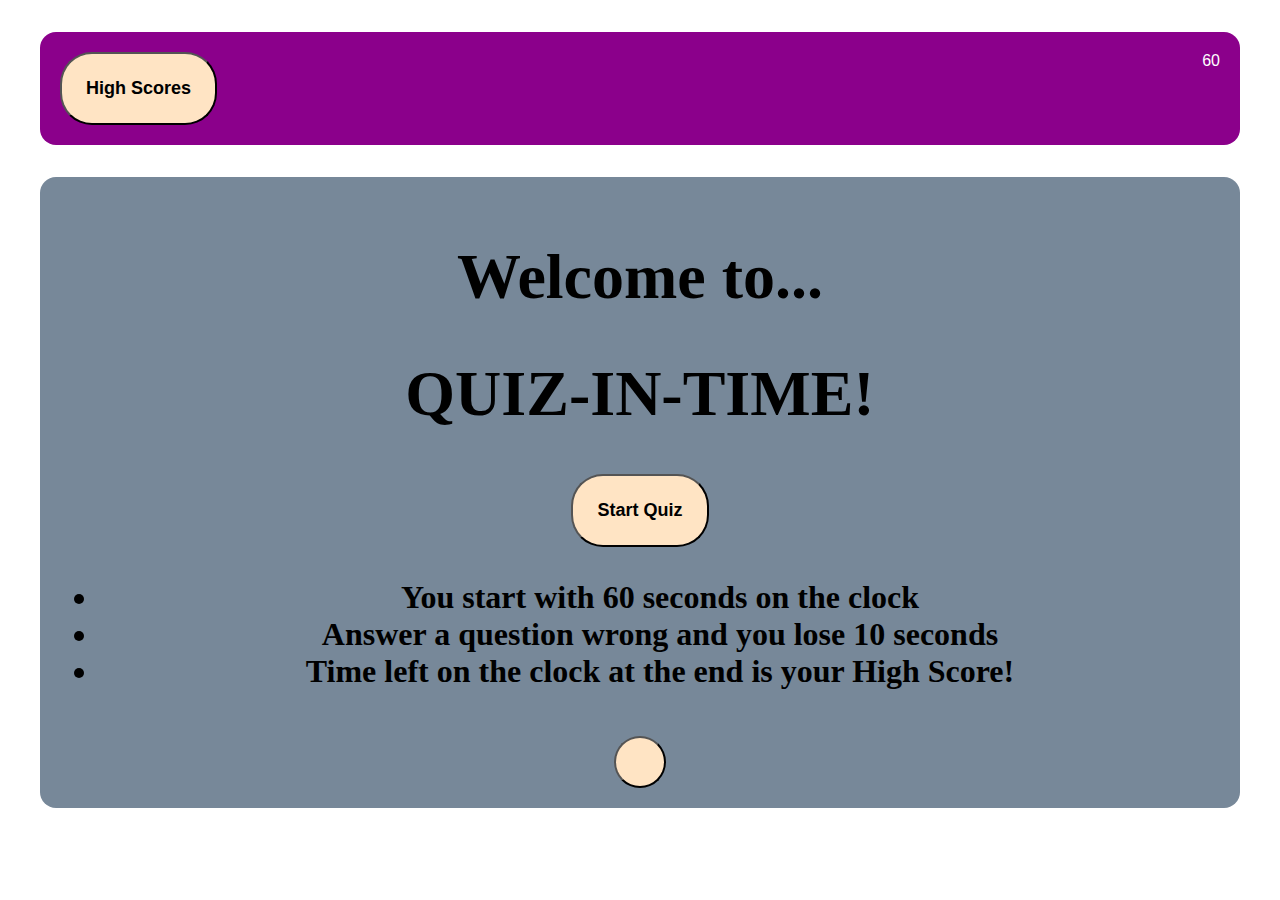
==== index.html @ d7a3acaa "add new html" ====
<!DOCTYPE html>
<html lang="en">
<head>
    <meta charset="UTF-8">
    <meta http-equiv="X-UA-Compatible" content="IE=edge">
    <meta name="viewport" content="width=device-width, initial-scale=1.0">
    <title>Quiz-In-Time!</title>
    <link rel="stylesheet" href="./assets/css/style.css">

</head>

<body>
<!-- header section -->
    <header>
<!-- high score -->
        <button class="btn" id="high-scores">High Scores</button>
<!-- time left -->
        <div class ="timer" id="time-left">60</div>
    </header>

    <main>
<!-- Home page section -->
    <section class="home">
        <article id="content">
            <h1> Welcome to...</h1>
            <h1> QUIZ-IN-TIME!</h1>
            <button id="startQuiz">Start Quiz</button>
            <ul>
                <li> You start with 60 seconds on the clock</li>
                <li> Answer a question wrong and you lose 10 seconds</li>
                <li> Time left on the clock at the end is your High Score! </li>
            </ul>
        </article>
    </section>

<!-- questions and multiple choice buttons -->

    <section class="questions-page hide" >
        <div id="time-left"></div>
        <h1  id="question"></h1>
        <button id="answer"></button>
    </section>

    </main>

    <footer>
<!-- correct or wrong answer confirmation -->

    </footer>
<!-- final score section -->

<!-- -->

    <script src="./assets/js/script.js"></script>
</body>
</html>
---- assets/css/style.css ----
/* body */

/* * */

/* would you like to play */

/* question section */

/* high score */

/* time left */

/* header */
header {
    padding: 20px;
    font-family: 'Trebuchet MS', 'Lucida Sans Unicode', 'Lucida Grande', 'Lucida Sans', Arial, sans-serif;
    background-color: darkmagenta;
    color: #ffffff;
    text-align: center;
    margin:2rem;
    display: flex;
    justify-content: space-between;
    border-radius: 1rem;

}

main {
    background-color: lightslategray;
    padding:20px;
    margin: 2rem;
    justify-content: center;
    text-align: center;
    font-weight: bolder;
    font-size: 2rem;
    border-radius: 1rem;
    list-style-type: none;
}

button {
    font-size: large;
    font-weight: bold;
    padding: 1.5rem;
    border-radius: 2rem;
    background-color: bisque;
}
/* correct or wrong */


/* final score */
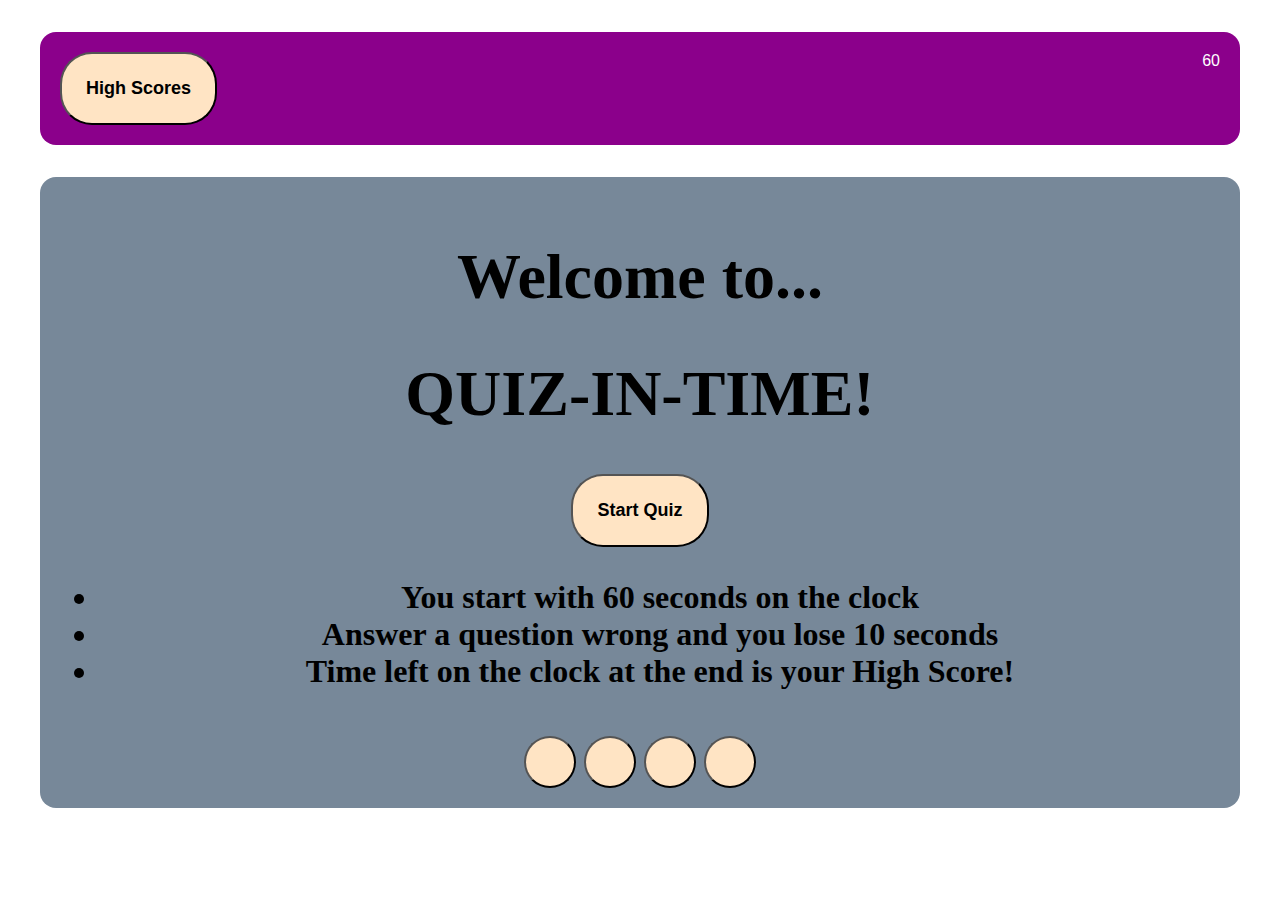
==== commit 8e5f6781: "js update" ====
--- a/index.html
+++ b/index.html
@@ -38,7 +38,10 @@
     <section class="questions-page hide" >
         <div id="time-left"></div>
         <h1  id="question"></h1>
-        <button id="answer"></button>
+        <button id="answer0"></button>
+        <button id="answer1"></button>
+        <button id="answer2"></button>
+        <button id="answer3"></button>
     </section>
 
     </main>
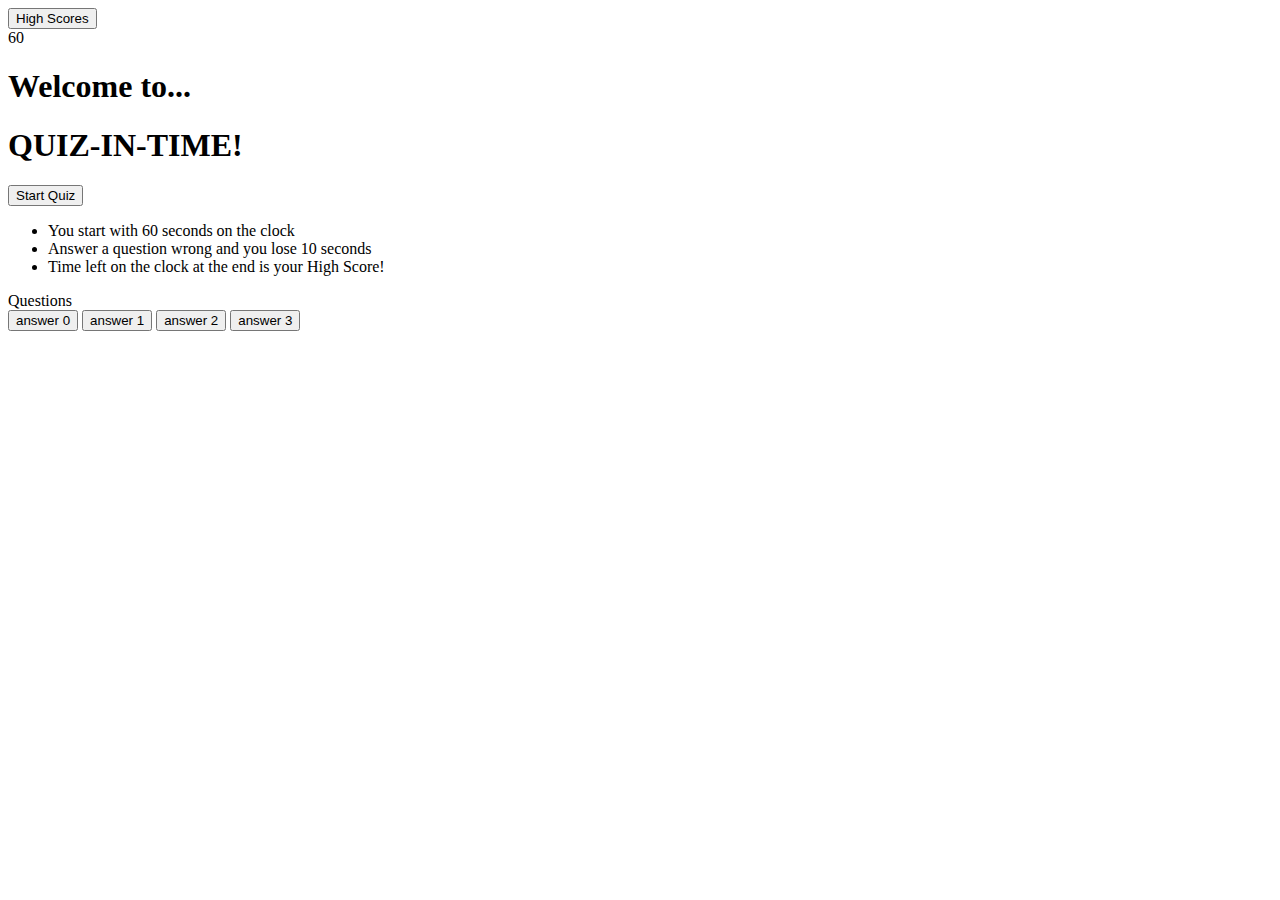
==== commit 852f82d9: "add detailed sudo code, and all documents restructure" ====
--- a/index.html
+++ b/index.html
@@ -4,56 +4,49 @@
     <meta charset="UTF-8">
     <meta http-equiv="X-UA-Compatible" content="IE=edge">
     <meta name="viewport" content="width=device-width, initial-scale=1.0">
-    <title>Quiz-In-Time!</title>
-    <link rel="stylesheet" href="./assets/css/style.css">
+    <title>Quiz</title>
+    <link rel="stylesheet" href="./style.css">
+</head>
+<body>
+    
+    <!-- header section -->
+    <header>
+        <!-- high score -->
+                <button class="butt" id="high-scores">High Scores</button>
+        <!-- time left -->
+                <div class ="timer" id="time-left">60</div>
+            </header>
+        
+            <main>
+        <!-- Home page section -->
+            <section class="home">
 
-</head>
+                <article id="content" class="quiz-content hide">
+                    <h1> Welcome to...</h1>
+                    <h1> QUIZ-IN-TIME!</h1>
+                    <button id="start-quiz">Start Quiz</button>
+                    <ul>
+                        <li> You start with 60 seconds on the clock</li>
+                        <li> Answer a question wrong and you lose 10 seconds</li>
+                        <li> Time left on the clock at the end is your High Score! </li>
+                    </ul>
+                </article>
+                <article class="quiz-box hide">
+                    <div id="question-box" class="hide">
+                        <div id="questions">Questions</div>
+                        <div id="answer-buttons" class="button-layout">
+                            <button class="butt" id="buttz ">answer 0</button>
+                            <button class="butt" id="buttz">answer 1</button>
+                            <button class="butt" id="buttz">answer 2</button>
+                            <button class="butt" id="buttz">answer 3</button>
+                        </div>
+                    </div> 
+                </article>
 
-<body>
-<!-- header section -->
-    <header>
-<!-- high score -->
-        <button class="btn" id="high-scores">High Scores</button>
-<!-- time left -->
-        <div class ="timer" id="time-left">60</div>
-    </header>
 
-    <main>
-<!-- Home page section -->
-    <section class="home">
-        <article id="content">
-            <h1> Welcome to...</h1>
-            <h1> QUIZ-IN-TIME!</h1>
-            <button id="startQuiz">Start Quiz</button>
-            <ul>
-                <li> You start with 60 seconds on the clock</li>
-                <li> Answer a question wrong and you lose 10 seconds</li>
-                <li> Time left on the clock at the end is your High Score! </li>
-            </ul>
-        </article>
-    </section>
+            </section>
+        
 
-<!-- questions and multiple choice buttons -->
-
-    <section class="questions-page hide" >
-        <div id="time-left"></div>
-        <h1  id="question"></h1>
-        <button id="answer0"></button>
-        <button id="answer1"></button>
-        <button id="answer2"></button>
-        <button id="answer3"></button>
-    </section>
-
-    </main>
-
-    <footer>
-<!-- correct or wrong answer confirmation -->
-
-    </footer>
-<!-- final score section -->
-
-<!-- -->
-
-    <script src="./assets/js/script.js"></script>
+    <script src ="./script.js"></script>
 </body>
 </html>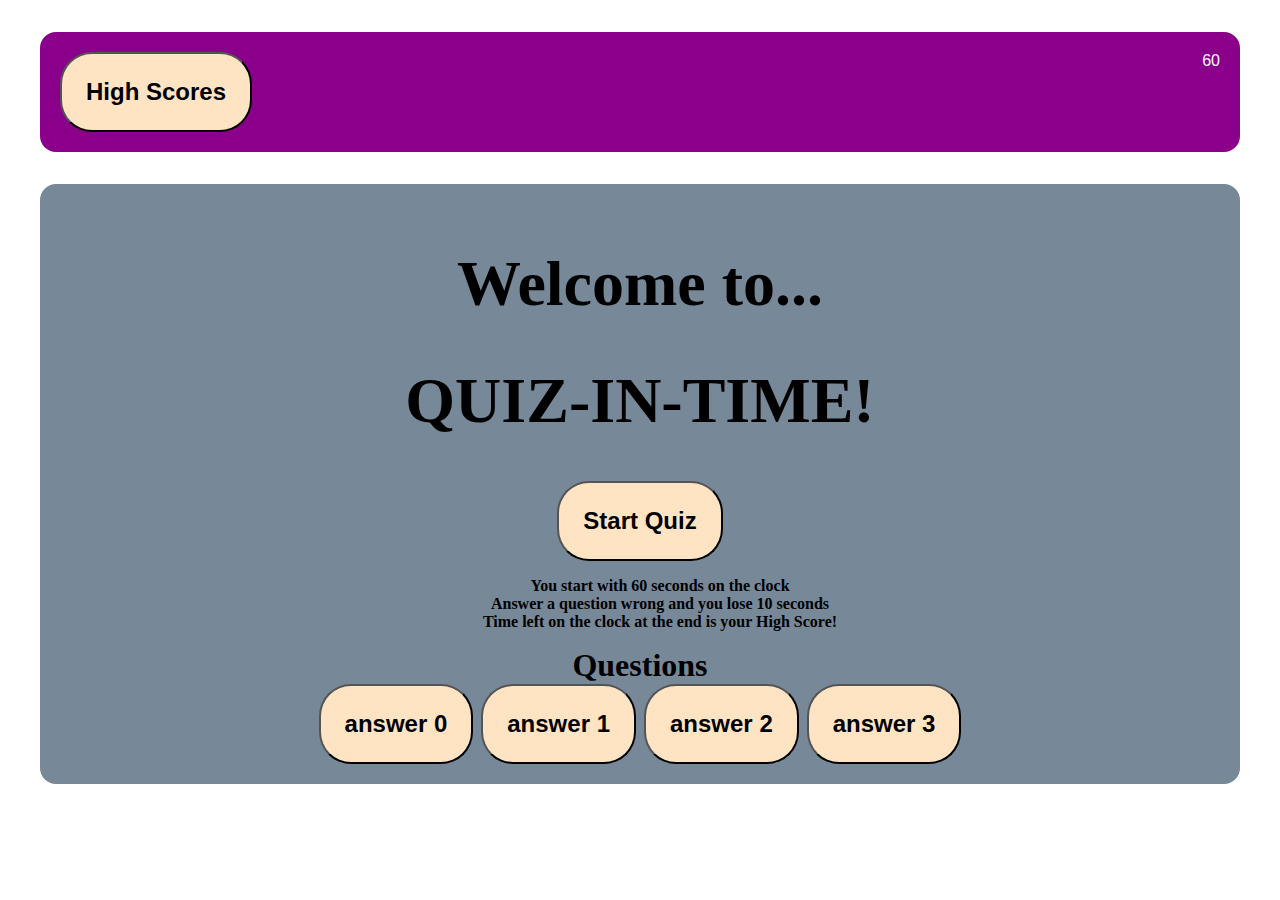
==== commit a2d09f09: "fix stylesheet link" ====
--- a/index.html
+++ b/index.html
@@ -5,7 +5,7 @@
     <meta http-equiv="X-UA-Compatible" content="IE=edge">
     <meta name="viewport" content="width=device-width, initial-scale=1.0">
     <title>Quiz</title>
-    <link rel="stylesheet" href="./style.css">
+    <link rel="stylesheet" href="./assets/css/style.css">
 </head>
 <body>
     
--- a/assets/css/style.css
+++ b/assets/css/style.css
@@ -0,0 +1,55 @@
+/* body */
+
+/* * */
+
+/* would you like to play */
+
+/* question section */
+
+/* high score */
+
+/* time left */
+
+/* header */
+header {
+    padding: 20px;
+    font-family: 'Trebuchet MS', 'Lucida Sans Unicode', 'Lucida Grande', 'Lucida Sans', Arial, sans-serif;
+    background-color: darkmagenta;
+    color: #ffffff;
+    text-align: center;
+    margin:2rem;
+    display: flex;
+    justify-content: space-between;
+    border-radius: 1rem;
+
+}
+
+main {
+    background-color: lightslategray;
+    padding:20px;
+    margin: 2rem;
+    justify-content: center;
+    text-align: center;
+    font-weight: bolder;
+    font-size: 2rem;
+    border-radius: 1rem;
+    list-style-type: none;
+}
+
+button {
+    font-size: 1.5rem;
+    font-weight: bolder;
+    padding: 1.5rem;
+    border-radius: 2rem;
+    background-color: bisque;
+}
+
+.quiz-content ul {
+    font-size: 1rem;
+    list-style: none;
+}
+
+/* correct or wrong */
+ 
+
+/* final score */
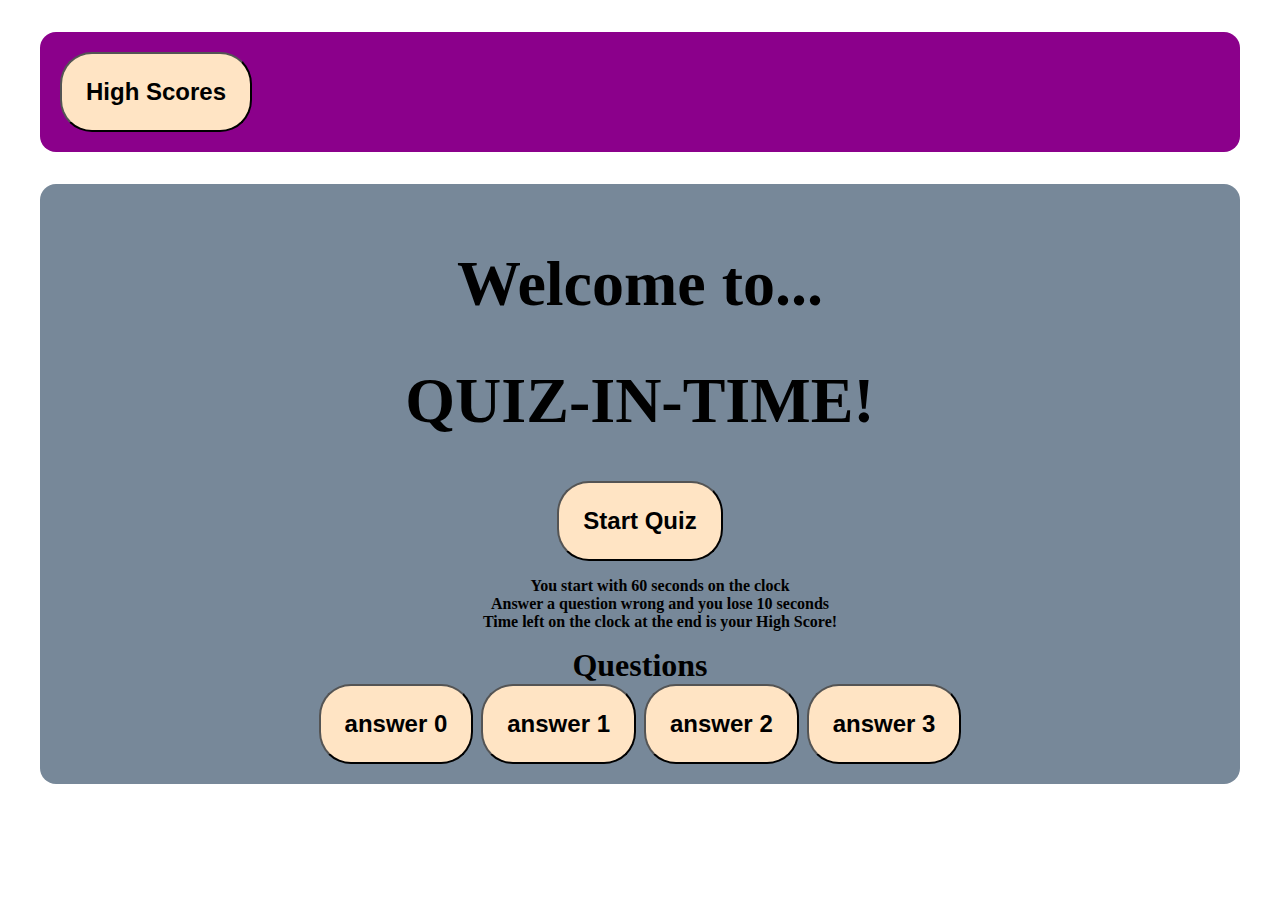
==== commit de60a285: "timer function" ====
--- a/index.html
+++ b/index.html
@@ -6,6 +6,7 @@
     <meta name="viewport" content="width=device-width, initial-scale=1.0">
     <title>Quiz</title>
     <link rel="stylesheet" href="./assets/css/style.css">
+    <script src="https://ajax.googleapis.com/ajax/libs/jquery/2.1.3/jquery.min.js"></script>
 </head>
 <body>
     
@@ -14,7 +15,7 @@
         <!-- high score -->
                 <button class="butt" id="high-scores">High Scores</button>
         <!-- time left -->
-                <div class ="timer" id="time-left">60</div>
+                <p class ="timer" id="countdown"></p>
             </header>
         
             <main>
@@ -47,6 +48,6 @@
             </section>
         
 
-    <script src ="./script.js"></script>
+    <script src ="./assets/js/script.js"></script>
 </body>
 </html>--- a/assets/css/style.css
+++ b/assets/css/style.css
@@ -9,6 +9,10 @@
 /* high score */
 
 /* time left */
+p {
+    font-size: 2rem;
+    font-family: fantasy;
+}
 
 /* header */
 header {
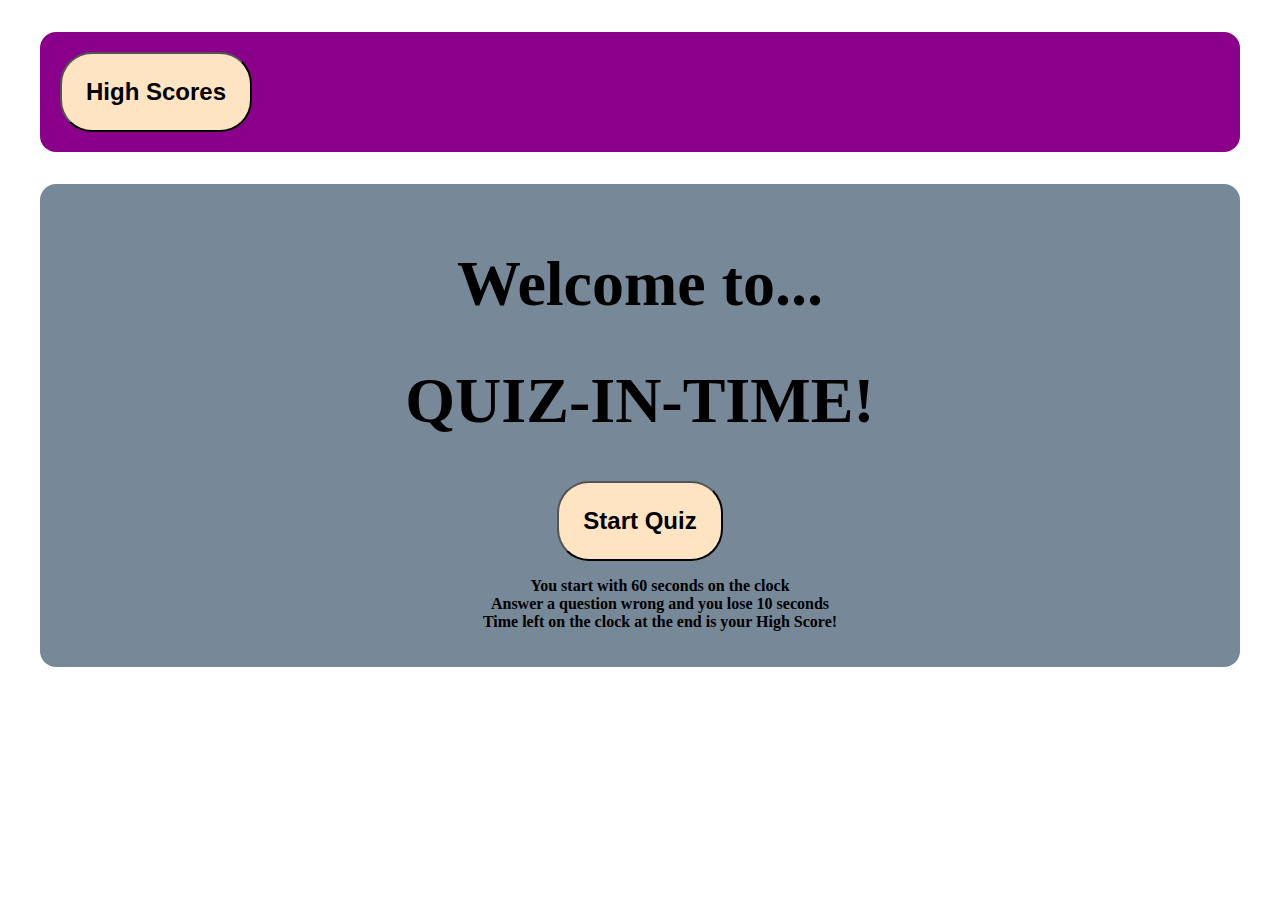
==== commit 61ccd88f: "work on questions displaying" ====
--- a/index.html
+++ b/index.html
@@ -20,31 +20,34 @@
         
             <main>
         <!-- Home page section -->
-            <section class="home">
+            <section id="quiz-area" class="home">
 
                 <article id="content" class="quiz-content hide">
                     <h1> Welcome to...</h1>
                     <h1> QUIZ-IN-TIME!</h1>
                     <button id="start-quiz">Start Quiz</button>
+                </article>
+                <article class="quiz-content hide">
                     <ul>
                         <li> You start with 60 seconds on the clock</li>
                         <li> Answer a question wrong and you lose 10 seconds</li>
                         <li> Time left on the clock at the end is your High Score! </li>
                     </ul>
                 </article>
-                <article class="quiz-box hide">
-                    <div id="question-box" class="hide">
+                <article id="question-article" class="quiz-box hide">
+                    <div id="question-box">
                         <div id="questions">Questions</div>
                         <div id="answer-buttons" class="button-layout">
-                            <button class="butt" id="buttz ">answer 0</button>
-                            <button class="butt" id="buttz">answer 1</button>
-                            <button class="butt" id="buttz">answer 2</button>
-                            <button class="butt" id="buttz">answer 3</button>
+                            <button class="butt" id="btn0">answer 0</button>
+                            <button class="butt" id="btn1">answer 1</button>
+                            <button class="butt" id="btn2">answer 2</button>
+                            <button class="butt" id="btn3">answer 3</button>
                         </div>
                     </div> 
                 </article>
-
-
+            </section>
+            <section id="score-screen" class="home">
+                <button id="restart-quiz" class="button">Restart</button>
             </section>
         
 
